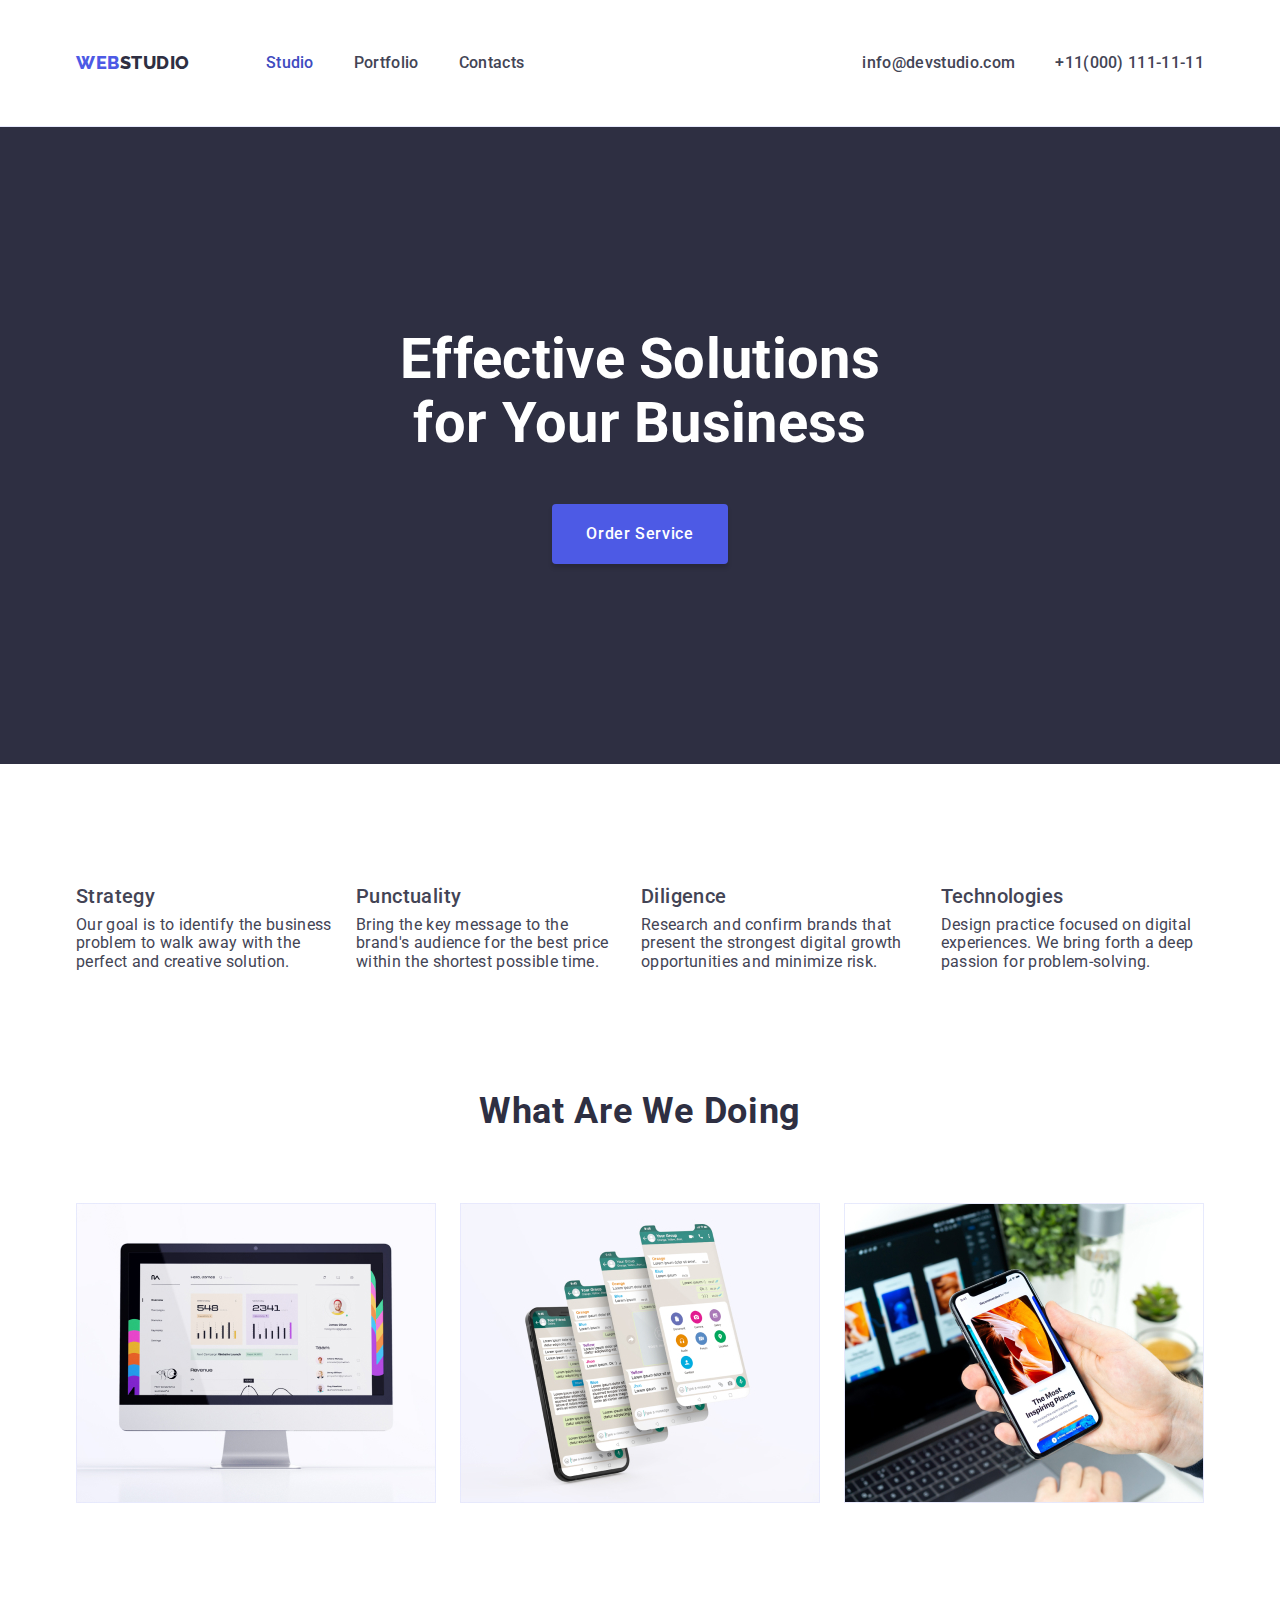
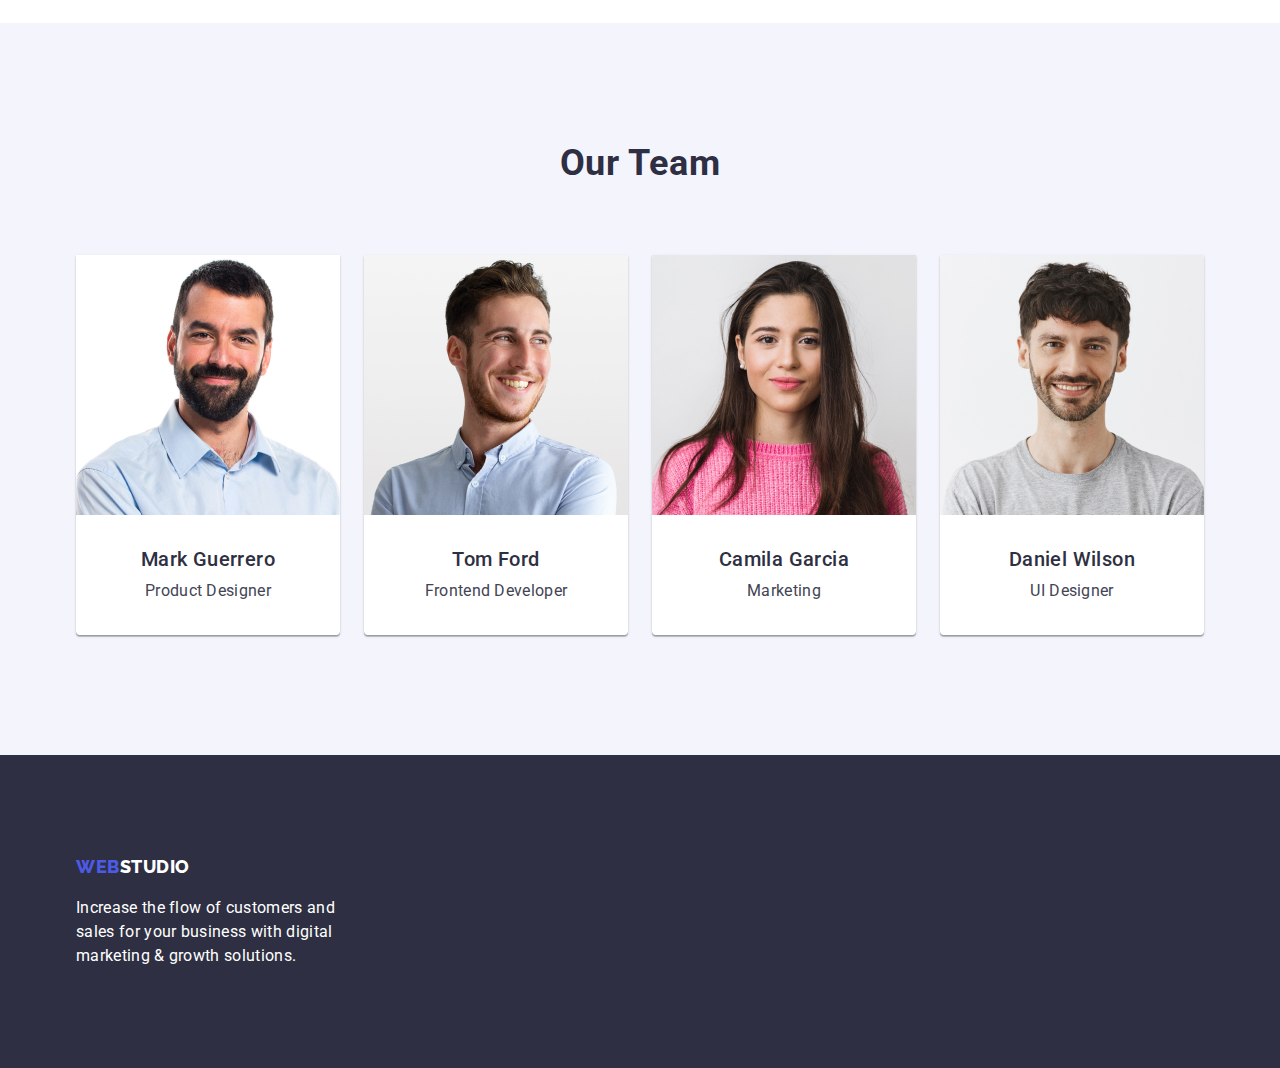
==== index.html @ f118a2d9 "Initial commit" ====
<!DOCTYPE html>
<html lang="en">

<head>
    <meta charset="UTF-8">
    <meta name="viewport" content="width=device-width, initial-scale=1.0">
    <link rel="stylesheet" href="css/styles.css">
    <link rel="stylesheet" href="/modern-normalize-main/modern-normalize.css">
    <link
        href="https://fonts.googleapis.com/css2?family=Raleway:wght@700&family=Roboto:wght@400;500;700;900&display=swap"
        rel="stylesheet" />
    <title>Espera, Marilie L.</title>
</head>

<body>
    <header class="header-section">
        <div class="container menu">
            <nav class="nav-container">
                <!-- WEBSTUDIO logo-->
                <a class="logo link" href="./index.html">
                    <span class="web_logo">WEB</span>
                    <span class="studio_black_logo">STUDIO</span>
                </a>

                <!-- navigation menu -->
                <ul class="nav-menu list">
                    <li class="item">
                        <a class="page-current page link" href="./index.html" >Studio</a>
                    </li>
                    <li class="item">
                        <a class="page link" href="./portfolio.html">Portfolio</a>
                    </li>
                    <li class="item">
                        <a class="page link" href="#" class="page-link">Contacts</a>
                    </li>
                </ul>
            </nav>

            <!-- contacts menu-->
            <ul class="contacts-menu list">
                <li class="item">
                    <a class="contact link" href="mailto:info@devstudio.com">info@devstudio.com</a>
                </li>
                <li class="item">
                    <a class="contact link" href="tel:+110001111111">+11(000) 111-11-11</a>
                </li>
            </ul>
        </div>
    </header>

    <main>
        <section class="hero hero-background">
            <div class="container">
                <h1 class="hero-title">Effective Solutions for Your Business</h1>
                <button type="button" class="button button-primary"> Order Service </button>
            </div>
        </section>

        <section class="section">
            <div class="container">
                <h2 class="section-title" hidden>Features</h2>
                <ul class="features list">
                    <li class="item">
                        <h3 class="title">Strategy </h3>
                        <p>
                            Our goal is to identify the business problem to walk away with the perfect and creative
                            solution.
                        </p>
                    </li>
                    <li class="item">
                        <h3 class="title">Punctuality </h3>
                        <p>
                            Bring the key message to the brand's audience for the best price within the shortest possible
                            time.
                        </p>
                    </li>
                    <li class="item">
                        <h3 class="title">Diligence</h3>
                        <p>
                            Research and confirm brands that present the strongest digital growth opportunities and minimize
                            risk.
                        </p>
                    </li>
                    <li class="item">
                        <h3 class="title">Technologies</h3>
                        <p>
                            Design practice focused on digital experiences. We bring forth a deep passion for
                            problem-solving.
                        </p>
                    </li>
                </ul>
            </div>
        </section>

        <section class="section no-top-padding">
            <div class="container">
                <h2 class="section-title">What Are We doing</h2>
                <ul class="what-are-we-doing-list list">
                    <li class="item">
                        <img src="images/section2_image1.jpg" alt="app on monitor" width="360">
                    </li>

                    <li class="item">
                        <img src="images/section2_image2.jpg" alt="app on mobile phone" width="360">
                    </li>
                    <li class="item">
                        <img src="images/section2_image3.jpg" alt="apps" width="360">
                    </li>
                </ul>
        </div>
        </section>

        <section class="section team-background">
            <div class="container">
                <h2 class="section-title">Our Team</h2>
                <ul class="team-list list">
                    <li class="item">
                        <img src="images/section3_image1.jpg" alt="Mark Guerrero: Product Designer" width="264">
                        <h3 class="name">Mark Guerrero</h3>
                        <p class="post">Product Designer</p>
                    </li>
                    <li class="item">
                        <img src="images/section3_image2.jpg" alt="Tom Ford: Frontend Developer" width="264">
                        <h3 class="name">Tom Ford</h3>
                        <p class="post">Frontend Developer</p>
                    </li>
                    <li class="item">
                        <img src="images/section3_image3.jpg" alt="Camila Garcia: Marketing" width="264">
                        <h3 class="name">Camila Garcia</h3>
                        <p class="post">Marketing</p>
                    </li>
                    <li class="item">
                        <img src="images/section3_image4.jpg" alt="Daniel Wilson: UI Designer" width="264">
                        <h3 class="name">Daniel Wilson</h3>
                        <p class="post">UI Designer</p>
                    </li>
                </ul>
            </div>
        </section>
    </main>

    <footer class="footer-section footer-background">
        <div class="container">
            <a class="logo link" href="index.html">
                <span class="web_logo">WEB</span>
                <span class="studio_white_logo">STUDIO</span>
            </a>
            <p>
                Increase the flow of customers and <br>sales for your business with digital<br> marketing & growth solutions.
            </p>
        </div>
    </footer>
</body>

</html>
---- css/styles.css ----
:root {
   --primary-brand-color: #4D5AE5;
   --pressed-state: #404BBF;
   --body-text-color: #434455;
   --accent-color: #E7E9FC;
   --primary-white-color: #FFFFFF;
   --dark-color: #2E2F42;
   --light-mode-color: #F4F4FD;
   --herobackground-headings: #2E2F42;

}

* {
   box-sizing: border-box;
   margin: 0;
}

body {
   background-color: var(--primary-white-color);
   color: var(--body-text-color);
   font-size: 16px;
   font-family: "Roboto", sans-serif;
   letter-spacing: 0.02em;
}

h1,
h2,
h3,
h4,
h5, 
h6,
p {
  margin:0; 
}

img {
   display:block;
   max-width:100%;
   height:auto;
}

.link {
   text-decoration: none;
   color:inherit;
}

.list {
   list-style-type: none;
   padding:0;
   margin:0;
}

.nav-menu a:hover,
.nav-menu a:focus,
.contacts-menu a:hover,
.contacts-menu a:focus{
   color: var(--pressed-state);
}

/*header section -- all pages*/
.header-section {
   border-bottom: 1px solid var(--accent-color);

}


.menu,
.nav-container,
.nav-menu,
.contacts-menu {
   display:flex;
   align-items:center;
}

.menu {
   justify-content: space-between;
}

.container {
   width: 1158px;
   margin: 0 auto;
   padding-left:15px;
   padding-right:15px;
}

/* logo */
.logo {
   color: var(--accent-color);
   font-family: "Raleway", sans-serif;
   font-weight: 800;
   font-size: 18px;
   line-height: 1.3;
   letter-spacing: 0.03em;
   text-transform: uppercase;
   word-spacing: -0.2em;
   text-decoration: none;
   display: flex;
}

.web_logo {
   color: var(--primary-brand-color);
}

.studio_black_logo {
   color: var(--dark-color);
}

.studio_white_logo {
   color: var(--primary-white-color);
}

/* header section: navigation menu */

.nav-menu,
.page,
.contacts-menu,
.contact {
   display:flex;
   padding-top: 25.5px;
   padding-bottom:25.5px;
   color: var(--body-text-color);
   font-size: 16px;
   font-style: normal;
   font-weight: 500;
   line-height: 24px;
   letter-spacing: 0.32px;
}

.nav-menu,
.page,
.contacts-menu,
.contact {
   gap:40px;
}

contacts-menu {
   margin-left:auto;
   justify-items: right;
}

.nav-menu .item:first-child {
   margin-left: 76px;
}

.contacts-menu .item:first-child {
   margin-left: 332px;
}

.item > .page-current {
   color: var(--pressed-state);
}

/* hero section -- index.html*/
.hero {
   padding-top: 200px;
   padding-bottom:200px;
   text-align:center;
}

.hero-background {
   background-color: var(--herobackground-headings);
}
.hero-title {
   font-size: 56px;
   color: var(--primary-white-color);
   width: 496px;
   margin-right: auto;
   margin-left: auto;
   margin-bottom: 48px;
}


/* buttons */
button {
   font-family:inherit;
   border-radius: 4px;
   box-shadow: 0px 4px 4px 0px rgba(0, 0, 0, 0.15);
   border-color: transparent;
   cursor: pointer;
}

.button-primary {
   padding: 16px 32px;
   background-color:var(--primary-brand-color);
   font-size: 16px;
   font-style: normal;
   font-weight: 500;
   line-height: 24px;
   letter-spacing: 0.64px;
   color:var(--primary-white-color);
}

.button.button-primary:hover,
.button.button-primary:focus {
   background-color: var(--pressed-state);
}

.button.button-primary:active {
   background-color: var(--primary-brand-color);
}

.filter-buttons {
   display: flex;
   margin-bottom: 72px;
   justify-content: center;
}

.filter-buttons-item {
   margin-right: 24px;
}

.filter,
.filter-current {
   background-color: var(--light-mode-color);
   color: var(--primary-brand-color);
   border-color: transparent;
   padding: 12px 24px;
   font-weight: 500;
   line-height: 1.5;
   letter-spacing: 0.04em;
   cursor: pointer;
   display: flex;
}

/*
.filter-button-current {
    background-color: var(--pressed-state);
    color: var(--primary-white-color);
    border-color: transparent;
}
*/

.button.filter:hover,
.button.filter:focus {
   background-color: var(--pressed-state);
   color: var(--primary-white-color);
   border-color: transparent;
   box-shadow: 0px 2px 2px 0px rgba(0, 0, 0, 0.12), 0px 2px 1px 0px rgba(0, 0, 0, 0.08), 0px 3px 1px 0px rgba(0, 0, 0, 0.10);
}

.section {
   padding-top: 120px;
   padding-bottom: 120px;
}

section.no-top-padding {
   padding-top: 0;
}

.section-title {
   font-size: 36px;
   font-style: normal;
   font-weight: 700;
   line-height: 40px;
   letter-spacing: 0.72px;
   text-transform: capitalize;
   text-align: center;
   color: var(--dark-color);
   margin-bottom: 72px;
}

.title {
   font-size: 20px;
   font-style: normal;
   font-weight: 500;
   line-height: 24px;
   letter-spacing: 0.4px;
   margin-bottom:8px;
}

.features {
   display:flex;
   gap:24px;
}

/* what are we doing section --index.html */

.what-are-we-doing-list {
   display:flex;
   flex-wrap:wrap;
   gap:24px;
}

.what-are-we-doing-list.item {
   flex-basis:calc((100%-(2*24))/3);
}


/* team section --index.html */

.team-background {
   background-color: var(--light-mode-color);
}

.team-list {
   display:flex;
   flex-wrap:wrap;
   gap:24px;
}

.team-list.item{
   flex-basis: calc(100%/4 - 24px);
}

.team-list .item {
   background-color: var(--primary-white-color);
   box-shadow: 0px 1px 3px rgba(0, 0, 0, 0.12), 0px 1px 1px rgba(0, 0, 0, 0.14),
         0px 2px 1px rgba(0, 0, 0, 0.2);
   border-radius: 0px 0px 4px 4px;
}

.team-list .name {
   font-size: 20px;
   font-style: normal;
   font-weight: 500;
   line-height: 24px;
   letter-spacing: 0.4px;
   margin-top:32px;
   margin-bottom: 8px;
   color: var(--dark-color);
}

.team-list .post {
   font-size: 16px;
   font-style: normal;
   font-weight: 400;
   line-height: 24px;
   letter-spacing: 0.32px;
   margin-bottom: 32px;
}

.team-list .name,
.team-list .post {
   text-align:center;
}

/* project cards -portfolio.html */

.project-cards {
   display:flex;
   flex-wrap:wrap;
   margin-left: -30px;
   margin-top: -30px;
}

.project-card {
   flex-basis: calc(100%/3 - 30px);
   margin-left: 30px;
   margin-top: 30px;
}

.substrate {
   background-color:var(--primary-white-color);
   padding: 20px 24px;
   border: 1px solid #EEEEEE;
   border-top:0;
}

/*footer section -- all pages*/

.footer-section {
   padding-top: 100px;
   padding-bottom: 100px;
}

.footer-background {
   background-color: var(--herobackground-headings);
}

.footer-section .logo {
   margin-bottom: 17.5px;
}

.footer-section p {
   color: var(--primary-white-color);
   font-size: 16px;
   font-style: normal;
   font-weight: 400;
   line-height: 24px;
   letter-spacing: 0.32px;
}
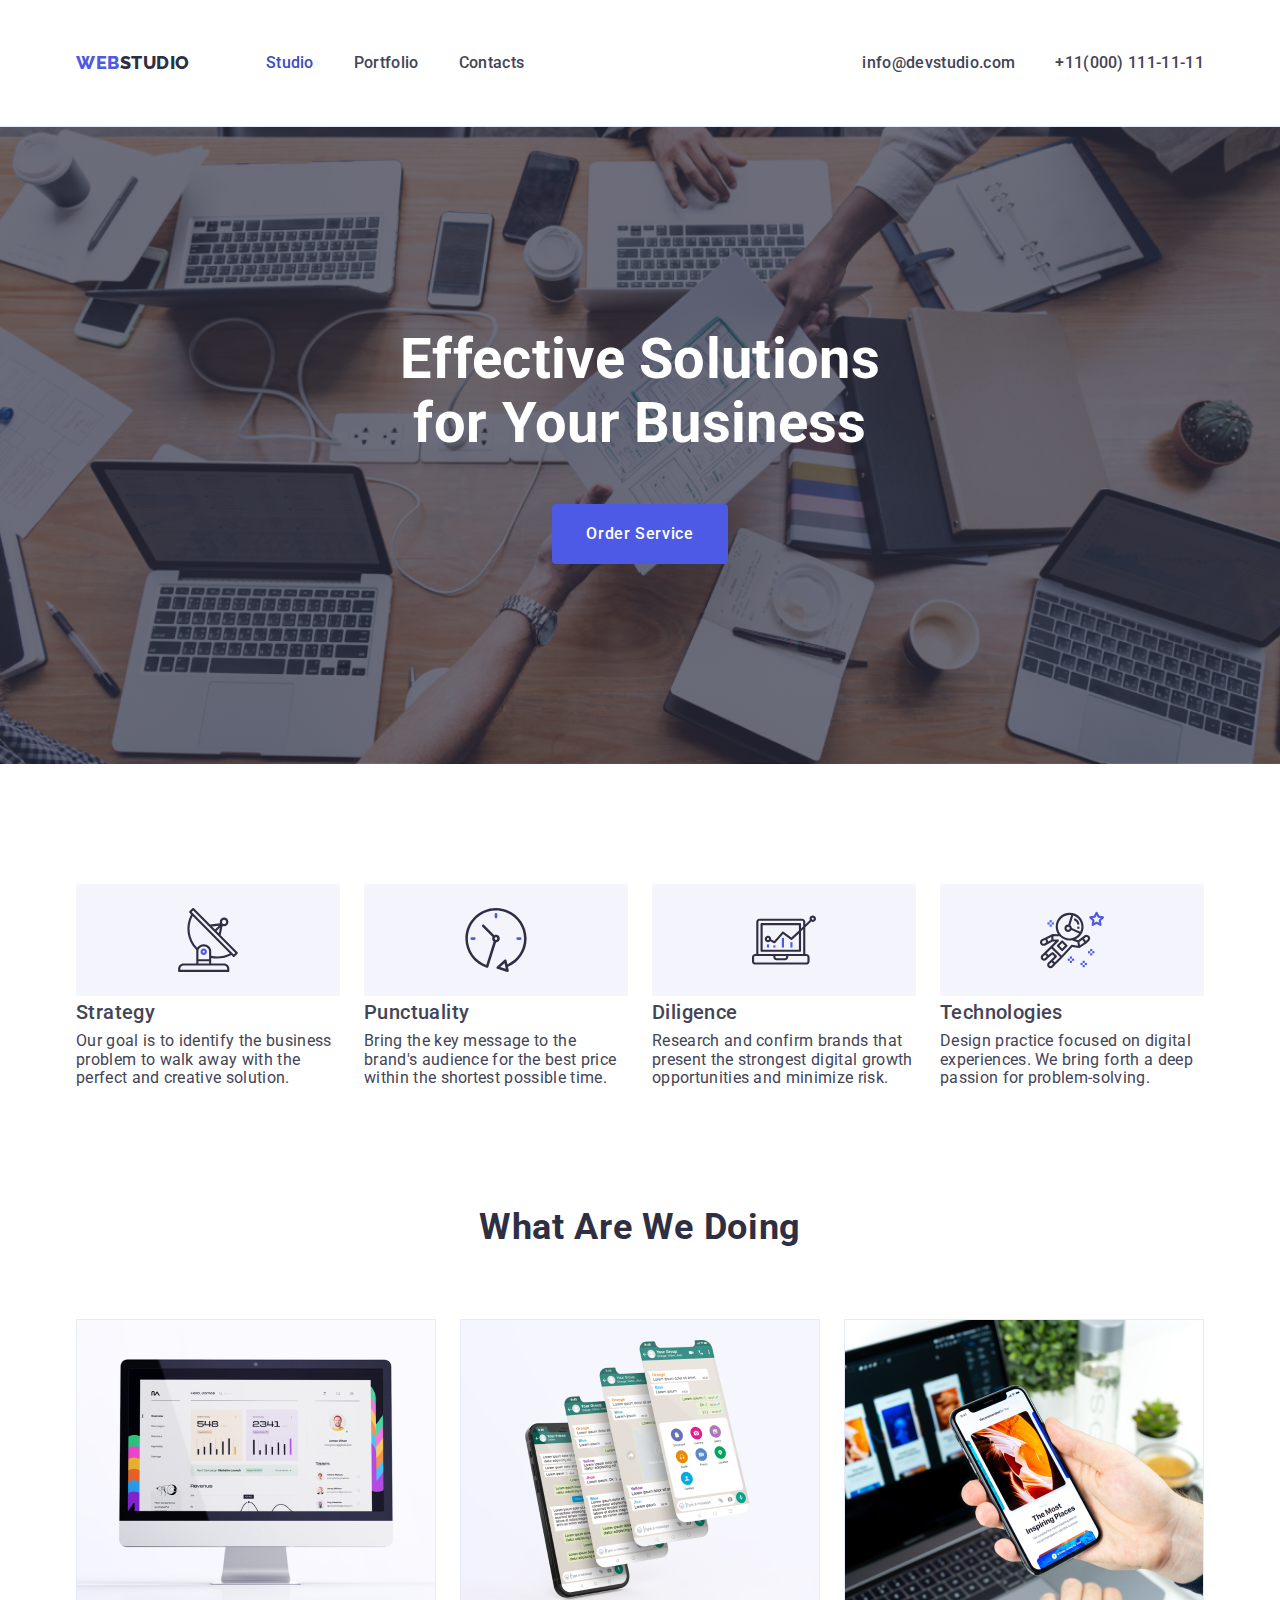
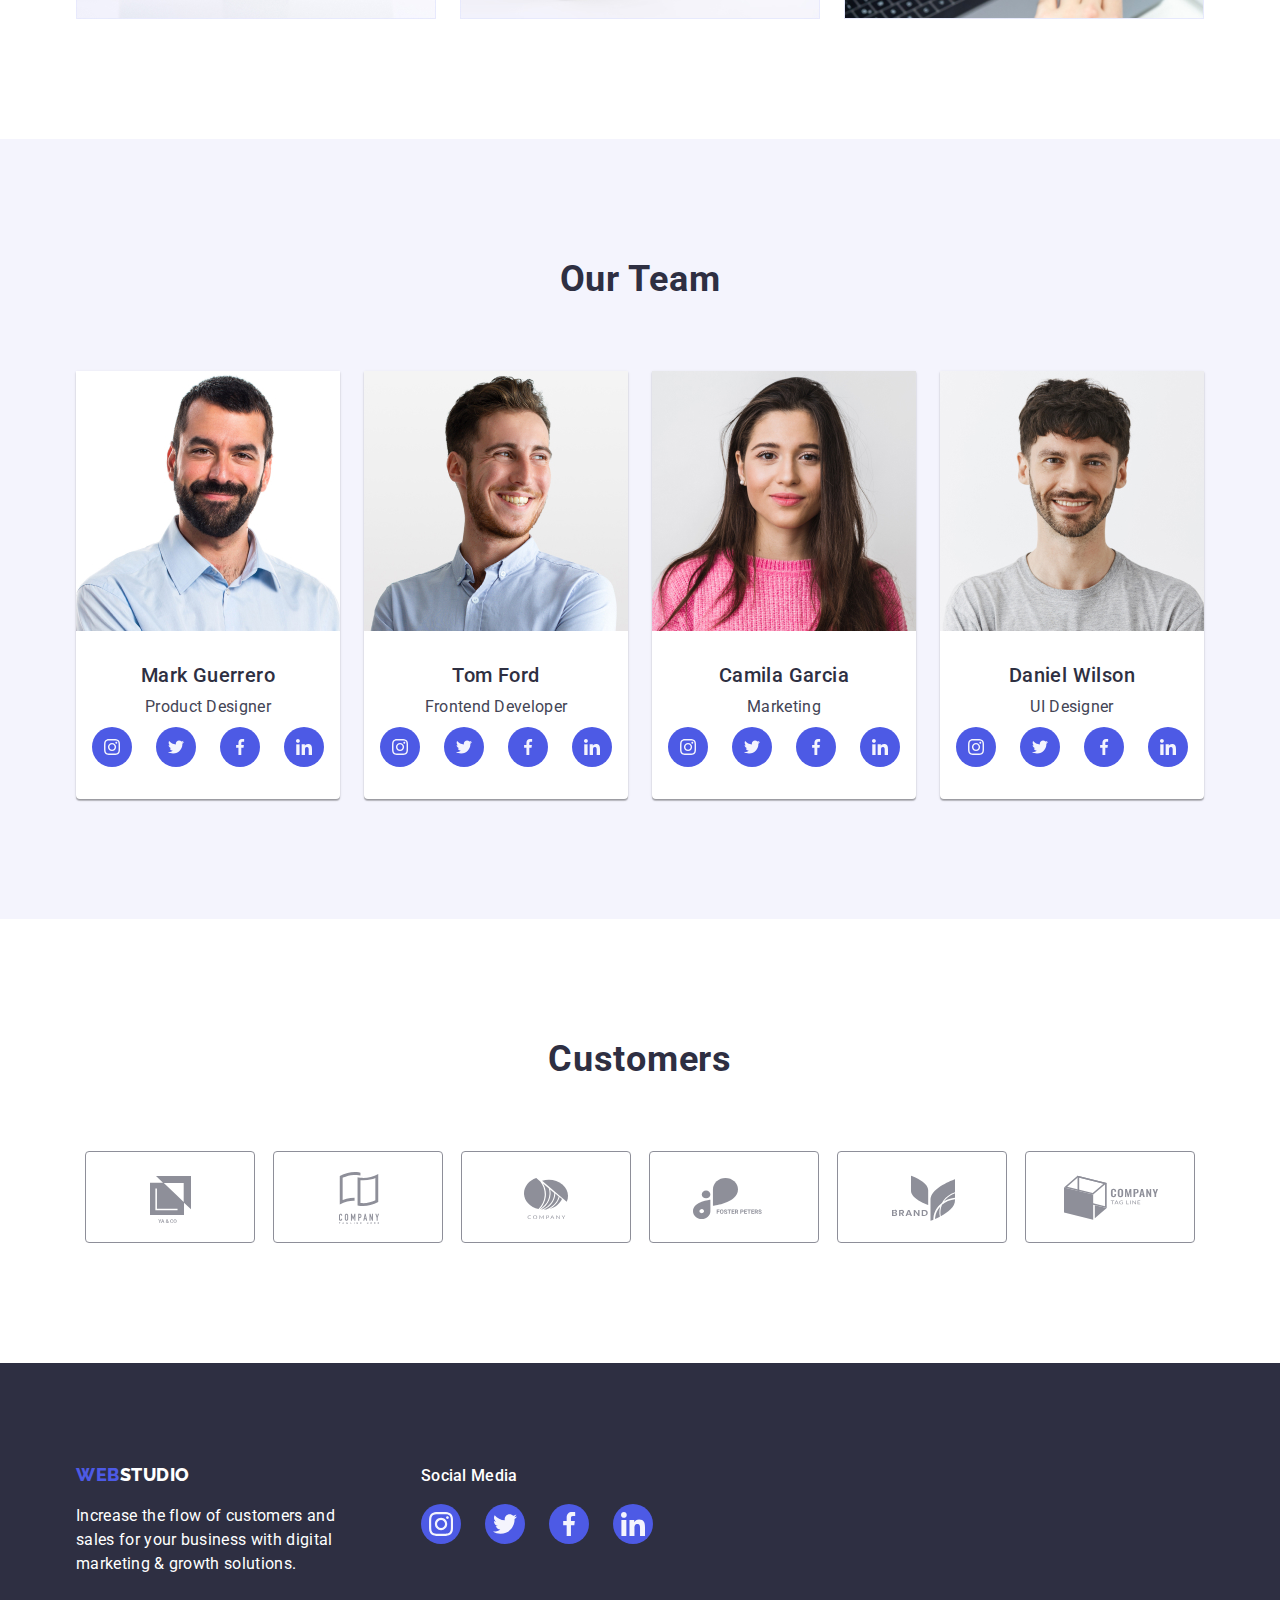
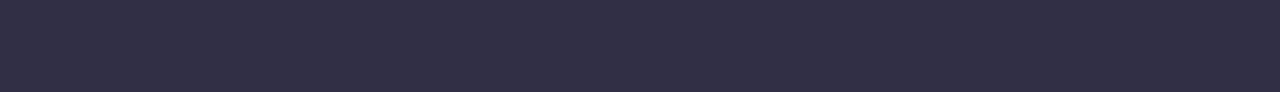
==== commit 4a4ea11c: "Update" ====
--- a/index.html
+++ b/index.html
@@ -25,7 +25,7 @@
                 <!-- navigation menu -->
                 <ul class="nav-menu list">
                     <li class="item">
-                        <a class="page-current page link" href="./index.html" >Studio</a>
+                        <a class="page-current page link" href="./index.html">Studio</a>
                     </li>
                     <li class="item">
                         <a class="page link" href="./portfolio.html">Portfolio</a>
@@ -61,6 +61,9 @@
                 <h2 class="section-title" hidden>Features</h2>
                 <ul class="features list">
                     <li class="item">
+                        <svg class="icon" width="264px" height="112px">
+                            <use href="/images/icons.svg#feature-icon1"></use>
+                        </svg>
                         <h3 class="title">Strategy </h3>
                         <p>
                             Our goal is to identify the business problem to walk away with the perfect and creative
@@ -68,20 +71,31 @@
                         </p>
                     </li>
                     <li class="item">
+                        <svg class="icon" width="264px" height="112px">
+                            <use href="/images/icons.svg#feature-icon2"></use>
+                        </svg>
                         <h3 class="title">Punctuality </h3>
                         <p>
-                            Bring the key message to the brand's audience for the best price within the shortest possible
+                            Bring the key message to the brand's audience for the best price within the shortest
+                            possible
                             time.
                         </p>
                     </li>
                     <li class="item">
+                        <svg class="icon" width="264px" height="112px">
+                            <use href="/images/icons.svg#feature-icon3"></use>
+                        </svg>
                         <h3 class="title">Diligence</h3>
                         <p>
-                            Research and confirm brands that present the strongest digital growth opportunities and minimize
+                            Research and confirm brands that present the strongest digital growth opportunities and
+                            minimize
                             risk.
                         </p>
                     </li>
                     <li class="item">
+                        <svg class="icon" width="264px" height="112px">
+                            <use href="/images/icons.svg#feature-icon4"></use>
+                        </svg>
                         <h3 class="title">Technologies</h3>
                         <p>
                             Design practice focused on digital experiences. We bring forth a deep passion for
@@ -107,7 +121,7 @@
                         <img src="images/section2_image3.jpg" alt="apps" width="360">
                     </li>
                 </ul>
-        </div>
+            </div>
         </section>
 
         <section class="section team-background">
@@ -118,21 +132,190 @@
                         <img src="images/section3_image1.jpg" alt="Mark Guerrero: Product Designer" width="264">
                         <h3 class="name">Mark Guerrero</h3>
                         <p class="post">Product Designer</p>
+                        <ul class="socmed-list list">
+                            <li class="socmed-item">
+                                <a href="#" class="social-link">
+                                    <svg width="16px" height="16px">
+                                        <use href="/images/icons.svg#instagram"></use>
+                                    </svg>
+                                </a>
+                            </li>
+                            <li class="socmed-item">
+                                <a href="#" class="social-link">
+                                    <svg width="16px" height="16px">
+                                        <use href="/images/icons.svg#twitter"></use>
+                                    </svg>
+                                </a>
+                            </li>
+                            <li class="socmed-item">
+                                <a href="#" class="social-link">
+                                    <svg width="16px" height="16px">
+                                        <use href="/images/icons.svg#facebook" fill="#fff"></use>
+                                    </svg>
+                                </a>
+                            </li>
+                            <li class="socmed-item">
+                                <a href="#" class="social-link">
+                                    <svg width="16px" height="16px">
+                                        <use href="/images/icons.svg#linkedin" fill="#fff"></use>
+                                    </svg>
+                                </a>
+                            </li>
+                        </ul>
                     </li>
                     <li class="item">
                         <img src="images/section3_image2.jpg" alt="Tom Ford: Frontend Developer" width="264">
                         <h3 class="name">Tom Ford</h3>
                         <p class="post">Frontend Developer</p>
+                        <ul class="socmed-list list">
+                            <li class="socmed-item">
+                                <a href="#" class="social-link">
+                                    <svg width="16px" height="16px">
+                                        <use href="/images/icons.svg#instagram"></use>
+                                    </svg>
+                                </a>
+                            </li>
+                            <li class="socmed-item">
+                                <a href="#" class="social-link">
+                                    <svg width="16px" height="16px">
+                                        <use href="/images/icons.svg#twitter"></use>
+                                    </svg>
+                                </a>
+                            </li>
+                            <li class="socmed-item">
+                                <a href="#" class="social-link">
+                                    <svg width="16px" height="16px">
+                                        <use href="/images/icons.svg#facebook" fill="#fff"></use>
+                                    </svg>
+                                </a>
+                            </li>
+                            <li class="socmed-item">
+                                <a href="#" class="social-link">
+                                    <svg width="16px" height="16px">
+                                        <use href="/images/icons.svg#linkedin" fill="#fff"></use>
+                                    </svg>
+                                </a>
+                            </li>
+                        </ul>
                     </li>
                     <li class="item">
                         <img src="images/section3_image3.jpg" alt="Camila Garcia: Marketing" width="264">
                         <h3 class="name">Camila Garcia</h3>
                         <p class="post">Marketing</p>
+                        <ul class="socmed-list list">
+                            <li class="socmed-item">
+                                <a href="#" class="social-link">
+                                    <svg width="16px" height="16px">
+                                        <use href="/images/icons.svg#instagram"></use>
+                                    </svg>
+                                </a>
+                            </li>
+                            <li class="socmed-item">
+                                <a href="#" class="social-link">
+                                    <svg width="16px" height="16px">
+                                        <use href="/images/icons.svg#twitter"></use>
+                                    </svg>
+                                </a>
+                            </li>
+                            <li class="socmed-item">
+                                <a href="#" class="social-link">
+                                    <svg width="16px" height="16px">
+                                        <use href="/images/icons.svg#facebook" fill="#fff"></use>
+                                    </svg>
+                                </a>
+                            </li>
+                            <li class="socmed-item">
+                                <a href="#" class="social-link">
+                                    <svg width="16px" height="16px">
+                                        <use href="/images/icons.svg#linkedin" fill="#fff"></use>
+                                    </svg>
+                                </a>
+                            </li>
+                        </ul>
                     </li>
                     <li class="item">
                         <img src="images/section3_image4.jpg" alt="Daniel Wilson: UI Designer" width="264">
                         <h3 class="name">Daniel Wilson</h3>
                         <p class="post">UI Designer</p>
+                        <ul class="socmed-list list">
+                            <li class="socmed-item">
+                                <a href="#" class="social-link">
+                                    <svg width="16px" height="16px">
+                                        <use href="/images/icons.svg#instagram"></use>
+                                    </svg>
+                                </a>
+                            </li>
+                            <li class="socmed-item">
+                                <a href="#" class="social-link">
+                                    <svg width="16px" height="16px">
+                                        <use href="/images/icons.svg#twitter"></use>
+                                    </svg>
+                                </a>
+                            </li>
+                            <li class="socmed-item">
+                                <a href="#" class="social-link">
+                                    <svg width="16px" height="16px">
+                                        <use href="/images/icons.svg#facebook" fill="#fff"></use>
+                                    </svg>
+                                </a>
+                            </li>
+                            <li class="socmed-item">
+                                <a href="#" class="social-link">
+                                    <svg width="16px" height="16px">
+                                        <use href="/images/icons.svg#linkedin" fill="#fff"></use>
+                                    </svg>
+                                </a>
+                            </li>
+                        </ul>
+                    </li>
+                </ul>
+            </div>
+        </section>
+        <section class="section">
+            <div class="container">
+                <h2 class="section-title">Customers</h2>
+                <ul class="partners list">
+                    <li class="item">
+                        <a class="link" href="">
+                            <svg class="icon" width="104px" height="56px">
+                                <use href="./images/icons.svg#client1"></use>
+                            </svg>
+                        </a>
+                    </li>
+                    <li class="item">
+                        <a class="link" href="">
+                            <svg class="icon" width="104px" height="56px">
+                                <use href="./images/icons.svg#client2"></use>
+                            </svg>
+                        </a>
+                    </li>
+                    <li class="item">
+                        <a class="link" href="">
+                            <svg class="icon" width="104px" height="56px">
+                                <use href="./images/icons.svg#client3"></use>
+                            </svg>
+                        </a>
+                    </li>
+                    <li class="item">
+                        <a class="link" href="">
+                            <svg class="icon" width="104px" height="56px">
+                                <use href="./images/icons.svg#client4"></use>
+                            </svg>
+                        </a>
+                    </li>
+                    <li class="item">
+                        <a class="link" href="">
+                            <svg class="icon" width="104px" height="56px">
+                                <use href="./images/icons.svg#client5"></use>
+                            </svg>
+                        </a>
+                    </li>
+                    <li class="item">
+                        <a class="link" href="/">
+                            <svg class="icon" width="104px" height="56px">
+                                <use href="./images/icons.svg#client6"></use>
+                            </svg>
+                        </a>
                     </li>
                 </ul>
             </div>
@@ -141,13 +324,53 @@
 
     <footer class="footer-section footer-background">
         <div class="container">
-            <a class="logo link" href="index.html">
-                <span class="web_logo">WEB</span>
-                <span class="studio_white_logo">STUDIO</span>
-            </a>
-            <p>
-                Increase the flow of customers and <br>sales for your business with digital<br> marketing & growth solutions.
-            </p>
+            <div class="footer-container">
+                <div class="footer-left">
+                    <a class="logo link" href="index.html">
+                        <span class="web_logo">WEB</span>
+                        <span class="studio_white_logo">STUDIO</span>
+                    </a>
+                    <p>
+                        Increase the flow of customers and <br>sales for your business with digital<br> marketing &
+                        growth
+                        solutions.
+                    </p>
+                </div>
+
+                <div class="footer-right">
+                    <p>Social Media</p>
+                    <ul class="footer-icons list">
+                        <li>
+                            <a href="#" class="footer-icon link">
+                                <svg width="24px" height="24px">
+                                    <use href="/images/icons.svg#instagram"></use>
+                                </svg>
+                            </a>
+                        </li>
+                        <li class="socmed-item">
+                            <a href="#" class="footer-icon link">
+                                <svg width="24px" height="24px">
+                                    <use href="/images/icons.svg#twitter"></use>
+                                </svg>
+                            </a>
+                        </li>
+                        <li class="socmed-item">
+                            <a href="#" class="footer-icon link">
+                                <svg width="24px" height="24px">
+                                    <use href="/images/icons.svg#facebook" fill="#fff"></use>
+                                </svg>
+                            </a>
+                        </li>
+                        <li class="socmed-item">
+                            <a href="#" class="footer-icon link">
+                                <svg width="24px" height="24px">
+                                    <use href="/images/icons.svg#linkedin" fill="#fff"></use>
+                                </svg>
+                            </a>
+                        </li>
+                    </ul>
+                </div>
+            </div>
         </div>
     </footer>
 </body>
--- a/css/styles.css
+++ b/css/styles.css
@@ -7,6 +7,8 @@
    --dark-color: #2E2F42;
    --light-mode-color: #F4F4FD;
    --herobackground-headings: #2E2F42;
+   --icon-initial-state: #8E8F99;
+   --footer-icon-pressed-state: #31D0AA;
 
 }
 
@@ -27,33 +29,33 @@
 h2,
 h3,
 h4,
-h5, 
+h5,
 h6,
 p {
-  margin:0; 
+   margin: 0;
 }
 
 img {
-   display:block;
-   max-width:100%;
-   height:auto;
+   display: block;
+   max-width: 100%;
+   height: auto;
 }
 
 .link {
    text-decoration: none;
-   color:inherit;
+   color: inherit;
 }
 
 .list {
    list-style-type: none;
-   padding:0;
-   margin:0;
+   padding: 0;
+   margin: 0;
 }
 
 .nav-menu a:hover,
 .nav-menu a:focus,
 .contacts-menu a:hover,
-.contacts-menu a:focus{
+.contacts-menu a:focus {
    color: var(--pressed-state);
 }
 
@@ -68,8 +70,8 @@
 .nav-container,
 .nav-menu,
 .contacts-menu {
-   display:flex;
-   align-items:center;
+   display: flex;
+   align-items: center;
 }
 
 .menu {
@@ -79,8 +81,8 @@
 .container {
    width: 1158px;
    margin: 0 auto;
-   padding-left:15px;
-   padding-right:15px;
+   padding-left: 15px;
+   padding-right: 15px;
 }
 
 /* logo */
@@ -115,9 +117,9 @@
 .page,
 .contacts-menu,
 .contact {
-   display:flex;
+   display: flex;
    padding-top: 25.5px;
-   padding-bottom:25.5px;
+   padding-bottom: 25.5px;
    color: var(--body-text-color);
    font-size: 16px;
    font-style: normal;
@@ -130,11 +132,11 @@
 .page,
 .contacts-menu,
 .contact {
-   gap:40px;
+   gap: 40px;
 }
 
 contacts-menu {
-   margin-left:auto;
+   margin-left: auto;
    justify-items: right;
 }
 
@@ -146,20 +148,26 @@
    margin-left: 332px;
 }
 
-.item > .page-current {
+.item>.page-current {
    color: var(--pressed-state);
 }
 
 /* hero section -- index.html*/
 .hero {
    padding-top: 200px;
-   padding-bottom:200px;
-   text-align:center;
+   padding-bottom: 200px;
+   text-align: center;
 }
 
 .hero-background {
-   background-color: var(--herobackground-headings);
-}
+   flex-grow: 1;
+   background-image: linear-gradient(to bottom, rgba(46, 47, 66, 0.70), rgba(46, 47, 66, 0.70)), url("/images/people-office.jpg");
+   background-repeat: no-repeat;
+   background-position: center;
+   background-size: cover;
+   /*background-color: var(--herobackground-headings); */
+}
+
 .hero-title {
    font-size: 56px;
    color: var(--primary-white-color);
@@ -172,22 +180,22 @@
 
 /* buttons */
 button {
-   font-family:inherit;
+   font-family: inherit;
    border-radius: 4px;
-   box-shadow: 0px 4px 4px 0px rgba(0, 0, 0, 0.15);
+   /*box-shadow: 0px 4px 4px 0px rgba(0, 0, 0, 0.15); */
    border-color: transparent;
    cursor: pointer;
 }
 
 .button-primary {
    padding: 16px 32px;
-   background-color:var(--primary-brand-color);
+   background-color: var(--primary-brand-color);
    font-size: 16px;
    font-style: normal;
    font-weight: 500;
    line-height: 24px;
    letter-spacing: 0.64px;
-   color:var(--primary-white-color);
+   color: var(--primary-white-color);
 }
 
 .button.button-primary:hover,
@@ -265,24 +273,24 @@
    font-weight: 500;
    line-height: 24px;
    letter-spacing: 0.4px;
-   margin-bottom:8px;
+   margin-bottom: 8px;
 }
 
 .features {
-   display:flex;
-   gap:24px;
+   display: flex;
+   gap: 24px;
 }
 
 /* what are we doing section --index.html */
 
 .what-are-we-doing-list {
-   display:flex;
-   flex-wrap:wrap;
-   gap:24px;
+   display: flex;
+   flex-wrap: wrap;
+   gap: 24px;
 }
 
 .what-are-we-doing-list.item {
-   flex-basis:calc((100%-(2*24))/3);
+   flex-basis: calc((100%-(2*24))/3);
 }
 
 
@@ -293,19 +301,19 @@
 }
 
 .team-list {
-   display:flex;
-   flex-wrap:wrap;
-   gap:24px;
-}
-
-.team-list.item{
+   display: flex;
+   flex-wrap: wrap;
+   gap: 24px;
+}
+
+.team-list.item {
    flex-basis: calc(100%/4 - 24px);
 }
 
 .team-list .item {
    background-color: var(--primary-white-color);
    box-shadow: 0px 1px 3px rgba(0, 0, 0, 0.12), 0px 1px 1px rgba(0, 0, 0, 0.14),
-         0px 2px 1px rgba(0, 0, 0, 0.2);
+      0px 2px 1px rgba(0, 0, 0, 0.2);
    border-radius: 0px 0px 4px 4px;
 }
 
@@ -315,7 +323,7 @@
    font-weight: 500;
    line-height: 24px;
    letter-spacing: 0.4px;
-   margin-top:32px;
+   margin-top: 32px;
    margin-bottom: 8px;
    color: var(--dark-color);
 }
@@ -326,19 +334,66 @@
    font-weight: 400;
    line-height: 24px;
    letter-spacing: 0.32px;
-   margin-bottom: 32px;
+   margin-bottom: 8px;
 }
 
 .team-list .name,
 .team-list .post {
-   text-align:center;
+   text-align: center;
+}
+
+.socmed-list {
+   display: flex;
+   flex-wrap: wrap;
+   gap: 24px;
+   justify-content: center;
+   align-items: center;
+   margin-bottom: 32px;
+}
+
+/* Default styles for the icon */
+.socmed-item {
+   position: relative;
+   display: inline-block;
+   /*margin-right: 10px;
+    Add spacing between items */
+}
+
+.social-link {
+   display: inline-flex;
+   align-items: center;
+   justify-content: center;
+   width: 40px;
+   height: 40px;
+   text-align: center;
+   line-height: 40px;
+   border-radius: 50%;
+   background-color: var(--primary-brand-color);
+   transition: background-color 0.3s ease, color 0.3s ease;
+   text-decoration: none;
+   outline: none;
+}
+
+
+
+/* Hover and focus styles */
+.social-link:hover,
+.social-link:focus {
+   background-color: var(--pressed-state);
+   outline: none;
+}
+
+.social-link:hover svg use,
+.social-link:focus svg use {
+   fill: var(--accent-color);
+   cursor: pointer;
 }
 
 /* project cards -portfolio.html */
 
 .project-cards {
-   display:flex;
-   flex-wrap:wrap;
+   display: flex;
+   flex-wrap: wrap;
    margin-left: -30px;
    margin-top: -30px;
 }
@@ -349,11 +404,15 @@
    margin-top: 30px;
 }
 
+.project-card:hover {
+   box-shadow: 0px 2px 1px 0px rgba(46, 47, 66, 0.08), 0px 1px 1px 0px rgba(46, 47, 66, 0.16), 0px 1px 6px 0px rgba(46, 47, 66, 0.08);
+}
+
 .substrate {
-   background-color:var(--primary-white-color);
+   background-color: var(--primary-white-color);
    padding: 20px 24px;
    border: 1px solid #EEEEEE;
-   border-top:0;
+   border-top: 0;
 }
 
 /*footer section -- all pages*/
@@ -378,4 +437,97 @@
    font-weight: 400;
    line-height: 24px;
    letter-spacing: 0.32px;
+   margin-bottom: 16px;
+}
+
+.footer-container {
+   display: flex;
+   flex-wrap: wrap;
+   margin-top: -12px;
+   margin-left: -86px;
+   align-items: baseline;
+}
+
+.footer-left,
+.footer-right {
+   margin-top: 12px;
+   margin-left: 86px;
+}
+
+.footer-right p {
+   font-size: 16px;
+   font-style: normal;
+   font-weight: 500;
+   line-height: 24px;
+   letter-spacing: 0.32px;
+}
+
+/* footer social media icons */
+.footer-icons {
+   list-style: none;
+   padding: 0;
+   display: flex;
+   justify-content: center;
+   align-items: center;
+   gap: 24px;
+}
+
+.footer-icon {
+   display: flex;
+   justify-content: center;
+   align-items: center;
+   width: 40px;
+   height: 40px;
+   background-color: var(--primary-brand-color);
+   color: var(--icon-color);
+   border-radius: 50%;
+}
+
+/* Hover and focus styles */
+.footer-icon:hover,
+.footer-icon:focus {
+   background-color: var(--footer-icon-pressed-state);
+   outline: none;
+}
+
+.footer-icon:hover svg use,
+.footer-icon:focus svg use {
+   fill: var(--accent-color);
+   cursor: pointer;
+}
+
+/*Customers Section */
+.partners {
+   display: flex;
+   flex-wrap: wrap;
+   /*
+   margin-left: -30px;
+   margin-top: -30px;
+   */
+}
+
+.partners .item {
+   flex-basis: calc(100% / 6 - 30px);
+   margin: 0 auto;
+}
+
+.partners .link {
+   display: inline-flex;
+   justify-content: center;
+   align-items: center;
+   width: 170px;
+   height: 92px;
+   border: 1px solid var(--icon-initial-state);
+   border-radius: 4px;
+   fill: var(--icon-initial-state);
+   outline: none;
+}
+
+.icon use:hover,
+.partners .link:hover,
+.icon use:focus,
+.partners .link:focus {
+   fill: var(--pressed-state);
+   border: 2px solid var(--pressed-state);
+
 }